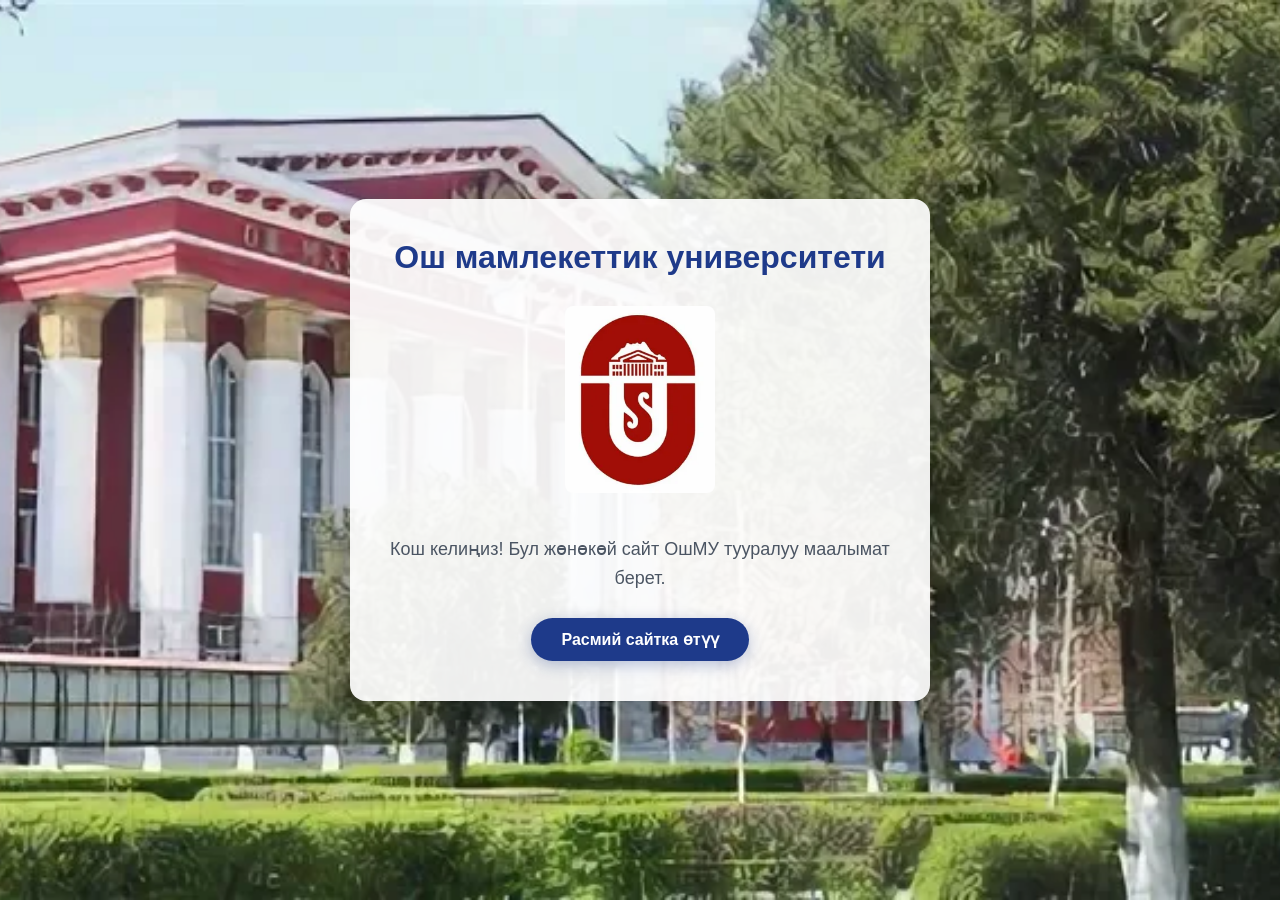
==== index.html @ f589b434 "Add files via upload" ====
<!DOCTYPE html>
<html lang="ky">
<head>
    <meta charset="UTF-8">
    <meta name="viewport" content="width=device-width, initial-scale=1.0">
    <title>Ош мамлекеттик университети</title>
    
    <style>
        /* Бүтүндөй барактын дизайны (Арткы фон) */
        body {
            background-image: url('bg.jpg'); /* Сүрөтүңүздүн аты ушундай болушу керек */
            background-size: cover;
            background-position: center;
            background-repeat: no-repeat;
            background-attachment: fixed;

            font-family: 'Segoe UI', Tahoma, Geneva, Verdana, sans-serif;
            display: flex;
            align-items: center;
            justify-content: center;
            height: 100vh;
            margin: 0;
            padding: 20px;
            box-sizing: border-box;
        }

        /* Жазуулар жайгашкан ак блок (Карта) */
        .main-card {
            background-color: rgba(255, 255, 255, 0.92); /* Жумшак ак фон */
            padding: 40px;
            border-radius: 16px;
            max-width: 500px;
            width: 100%;
            box-shadow: 0 10px 30px rgba(0, 0, 0, 0.2); /* Арткы сүрөттөн бөлүүчү көлөкө */
            text-align: center;
        }

        /* Логотиптин дизайны */
        .site-logo {
            width: 150px;
            height: auto;
            margin: 20px 0;
            border-radius: 8px;
        }

        /* Баш сөздүн дизайны */
        h1 {
            color: #1e3a8a; /* Кочкул көк түс */
            font-size: 32px;
            margin-top: 0;
            margin-bottom: 10px;
        }

        /* Тексттин дизайны */
        p {
            color: #4b5563;
            font-size: 18px;
            line-height: 1.6;
            margin-bottom: 0;
        }

        /* Баскычтын (Кнопка) дизайны */
        .btn-link {
            display: inline-block;
            margin-top: 25px;
            padding: 12px 30px;
            background-color: #1e3a8a;
            color: white;
            text-decoration: none;
            font-size: 16px;
            font-weight: bold;
            border-radius: 30px;
            box-shadow: 0 4px 15px rgba(30, 58, 138, 0.3);
            transition: all 0.3s ease; /* Кыймылдын жумшактыгы */
        }

        /* Чычканды баскычтын үстүнө алып барганда */
        .btn-link:hover {
            background-color: #2563eb; /* Түсү ачык көккө өзгөрөт */
            box-shadow: 0 6px 20px rgba(37, 99, 235, 0.4);
            transform: translateY(-2px); /* Бир аз өйдө көтөрүлөт */
        }

        /* Баскычты баскан учурда */
        .btn-link:active {
            transform: translateY(1px);
        }
    </style>
</head>
<body>

    <div class="main-card">
        <h1>Ош мамлекеттик университети</h1>
        
        <img src="logo.png" alt="ОшМУ Логотип" class="site-logo">
        
        <p>Кош келиңиз! Бул жөнөкөй сайт ОшМУ тууралуу маалымат берет.</p>

        <a href="https://www.oshsu.kg" target="_blank" class="btn-link">Расмий сайтка өтүү</a>
    </div>

</body>
</html>
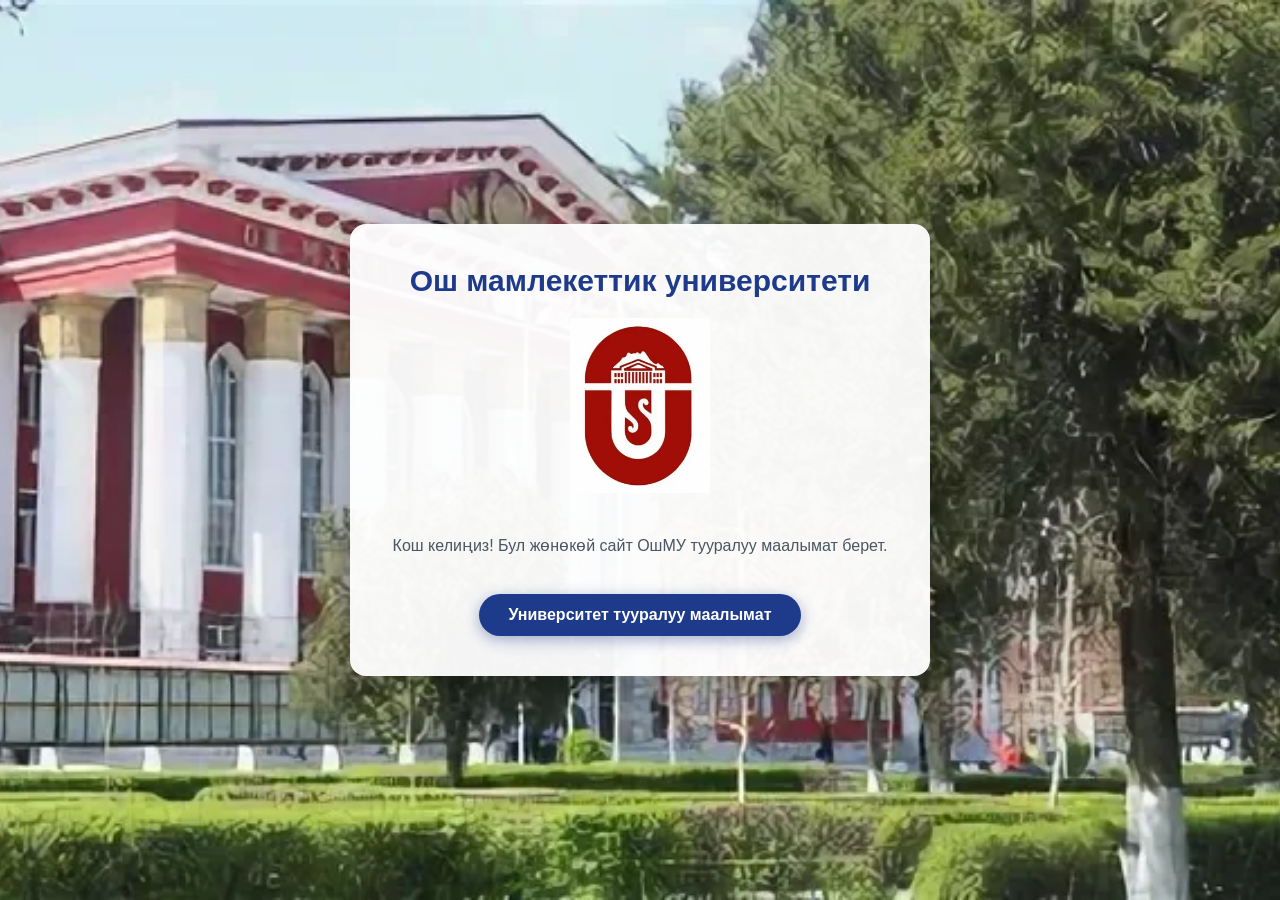
==== commit 0273b358: "Add files via upload" ====
--- a/index.html
+++ b/index.html
@@ -4,16 +4,13 @@
     <meta charset="UTF-8">
     <meta name="viewport" content="width=device-width, initial-scale=1.0">
     <title>Ош мамлекеттик университети</title>
-    
     <style>
-        /* Бүтүндөй барактын дизайны (Арткы фон) */
         body {
-            background-image: url('bg.jpg'); /* Сүрөтүңүздүн аты ушундай болушу керек */
+            background-image: url('bg.jpg'); 
             background-size: cover;
             background-position: center;
             background-repeat: no-repeat;
             background-attachment: fixed;
-
             font-family: 'Segoe UI', Tahoma, Geneva, Verdana, sans-serif;
             display: flex;
             align-items: center;
@@ -23,46 +20,33 @@
             padding: 20px;
             box-sizing: border-box;
         }
-
-        /* Жазуулар жайгашкан ак блок (Карта) */
         .main-card {
-            background-color: rgba(255, 255, 255, 0.92); /* Жумшак ак фон */
+            background-color: rgba(255, 255, 255, 0.95);
             padding: 40px;
             border-radius: 16px;
             max-width: 500px;
             width: 100%;
-            box-shadow: 0 10px 30px rgba(0, 0, 0, 0.2); /* Арткы сүрөттөн бөлүүчү көлөкө */
+            box-shadow: 0 10px 30px rgba(0, 0, 0, 0.3);
             text-align: center;
         }
-
-        /* Логотиптин дизайны */
         .site-logo {
-            width: 150px;
+            width: 140px;
             height: auto;
             margin: 20px 0;
-            border-radius: 8px;
         }
-
-        /* Баш сөздүн дизайны */
         h1 {
-            color: #1e3a8a; /* Кочкул көк түс */
-            font-size: 32px;
-            margin-top: 0;
-            margin-bottom: 10px;
+            color: #1e3a8a;
+            font-size: 30px;
+            margin: 0;
         }
-
-        /* Тексттин дизайны */
         p {
             color: #4b5563;
-            font-size: 18px;
+            font-size: 16px;
             line-height: 1.6;
-            margin-bottom: 0;
         }
-
-        /* Баскычтын (Кнопка) дизайны */
         .btn-link {
             display: inline-block;
-            margin-top: 25px;
+            margin-top: 20px;
             padding: 12px 30px;
             background-color: #1e3a8a;
             color: white;
@@ -70,20 +54,12 @@
             font-size: 16px;
             font-weight: bold;
             border-radius: 30px;
-            box-shadow: 0 4px 15px rgba(30, 58, 138, 0.3);
-            transition: all 0.3s ease; /* Кыймылдын жумшактыгы */
+            box-shadow: 0 4px 15px rgba(30, 58, 138, 0.4);
+            transition: all 0.3s ease;
         }
-
-        /* Чычканды баскычтын үстүнө алып барганда */
         .btn-link:hover {
-            background-color: #2563eb; /* Түсү ачык көккө өзгөрөт */
-            box-shadow: 0 6px 20px rgba(37, 99, 235, 0.4);
-            transform: translateY(-2px); /* Бир аз өйдө көтөрүлөт */
-        }
-
-        /* Баскычты баскан учурда */
-        .btn-link:active {
-            transform: translateY(1px);
+            background-color: #2563eb;
+            transform: translateY(-2px);
         }
     </style>
 </head>
@@ -91,12 +67,9 @@
 
     <div class="main-card">
         <h1>Ош мамлекеттик университети</h1>
-        
         <img src="logo.png" alt="ОшМУ Логотип" class="site-logo">
-        
         <p>Кош келиңиз! Бул жөнөкөй сайт ОшМУ тууралуу маалымат берет.</p>
-
-        <a href="https://www.oshsu.kg" target="_blank" class="btn-link">Расмий сайтка өтүү</a>
+        <a href="about.html" class="btn-link">Университет тууралуу маалымат</a>
     </div>
 
 </body>
